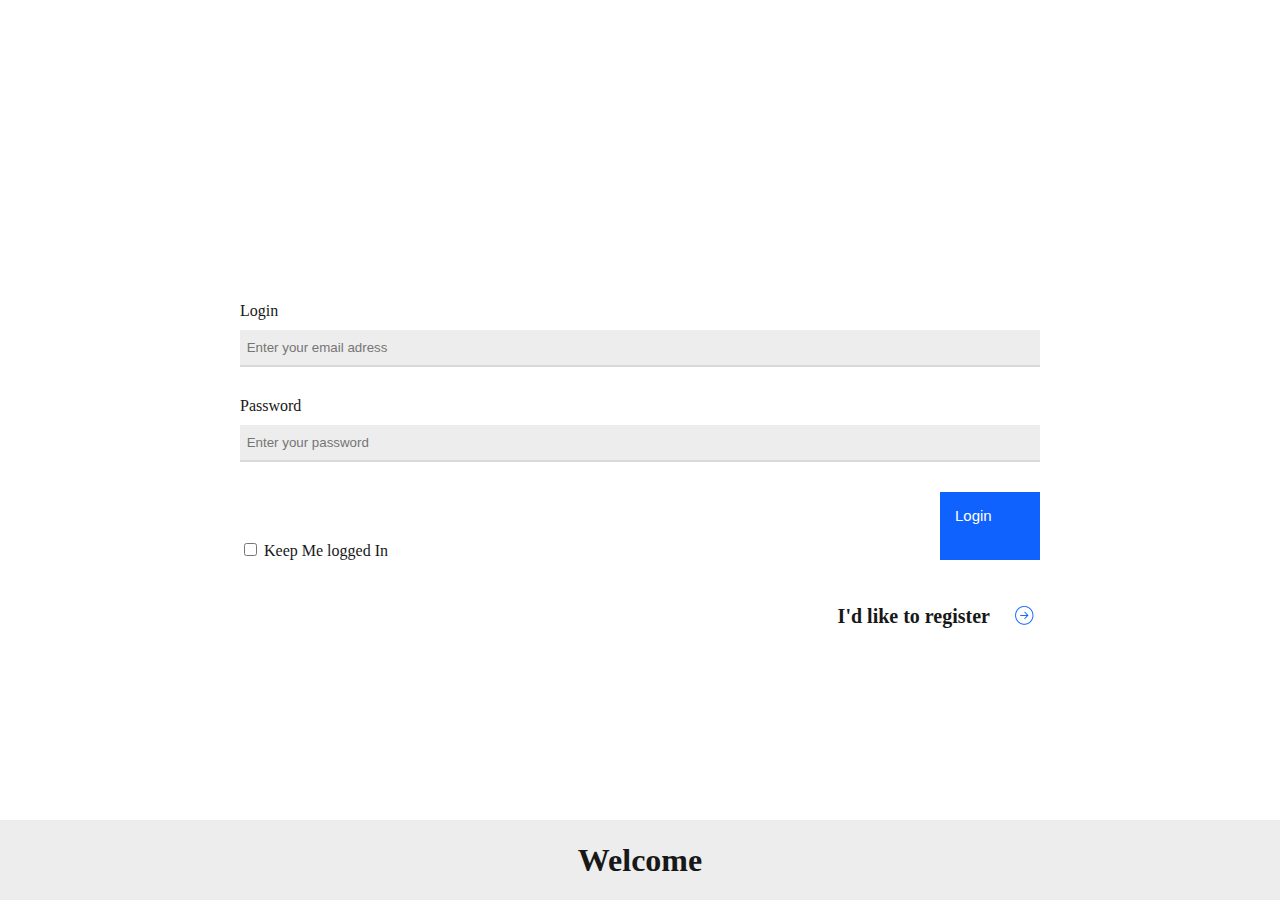
==== index.html @ 5b5484f4 "style: finish basic login page style" ====
<!DOCTYPE html>
<html lang="fr">
<head>
    <meta charset="UTF-8">
    <meta http-equiv="X-UA-Compatible" content="IE=edge">
    <meta name="viewport" content="width=device-width, initial-scale=1.0">

    <link rel="stylesheet" href="assets/css/style.css">

    <title>PracticeLog - Login</title>
</head>
<body>

    <main id="login_main">
        <div class="login_formWrapper">
            <form action="">
                <label for="user_mail">Login</label>
                <input class="mainInput" type="email" name="user_mail" id="" placeholder="Enter your email adress">
                <label for="user_password">Password</label>
                <input class="mainInput" type="password" name="user_password" id="" placeholder="Enter your password">
    
                <div class="logSubmit">
                    <div class="login_elWrapper" id="keepLoggedWrapper">
                        <input type="checkbox" name="keepUserLogged" id="">
                        <label for="keepUserLogged">Keep Me logged In</label>
                    </div>
    
                    <button class="mainBtn" type="submit">Login</button>
                </div>
            </form>
    
            <aside>
                <a class="login_registerLink" href="register.html">I'd like to register</a>
            </aside>
        </div>
    </main>

    <footer class="footerMenu--welcome">
        <h1>Welcome</h1>
    </footer>
    
</body>
</html>
---- assets/css/style.css ----
/* COULEURS */
/* Position & Display classes */
.posFixed, .footerMenu, .footerMenu--welcome {
  position: fixed;
}

.posAbsolute, .login_formWrapper .login_registerLink::after {
  position: absolute;
}

.flexCol, .login_formWrapper {
  flex-direction: column;
}

/* Size & space classes */
.marginInlineCenter {
  margin-inline: auto;
}

.marginBlockCenter {
  margin-block: auto;
}

* {
  box-sizing: border-box;
}

html {
  min-height: 100vh;
  font-size: 62.5%;
}

body {
  min-height: inherit;
  margin: 0;
  padding: 0;
  position: relative;
  font-size: 16px;
  color: #181818;
}

.footerMenu, .footerMenu--welcome {
  width: 100%;
  background-color: #EDEDED;
  bottom: 0;
  display: flex;
  justify-content: space-between;
  align-items: center;
  gap: 0;
}
.footerMenu--welcome {
  display: flex;
  justify-content: center;
  align-items: center;
  gap: 0;
}

.mainInput {
  padding: 0.75em 0.5em;
  background-color: #EDEDED;
  border: none;
  border-bottom: 2px solid #D9D9D9;
  color: #A3A3A3;
}

label + .mainInput {
  margin-top: 0.75em;
}

.mainBtn, .mainBtn--noHeight, .mainBtn--center {
  min-height: 4lh;
  padding: 1em;
  display: flex;
  justify-content: start;
  align-items: start;
  gap: 0;
  border: none;
  background-color: #0F62FE;
  color: white;
  font-size: 1.5rem;
  text-align: left;
  cursor: pointer;
}
.mainBtn--center {
  text-align: center;
}
.mainBtn--noHeight {
  min-height: none;
}

#login_main {
  width: 100%;
  min-height: inherit;
  display: flex;
  justify-content: center;
  align-items: center;
  gap: 0;
}

.login_formWrapper {
  width: clamp(60%, 90%, 800px);
  max-width: 800px;
  height: fit-content;
  display: flex;
  justify-content: space-between;
  align-items: center;
  gap: 1.5rem;
}
.login_formWrapper form {
  width: 100%;
  display: inherit;
  flex-direction: inherit;
}
.login_formWrapper label, .login_formWrapper .logSubmit, .login_formWrapper aside {
  margin-top: 3rem;
}
.login_formWrapper .logSubmit {
  display: flex;
  justify-content: space-between;
  align-items: end;
  gap: 0;
}
.login_formWrapper .mainBtn {
  min-width: 100px;
}
.login_formWrapper aside {
  align-self: flex-end;
  font-weight: 600;
}
.login_formWrapper .login_registerLink {
  display: inline-block;
  position: relative;
  margin-right: 2.5em;
  color: inherit;
  font-size: 2rem;
  font-weight: inherit;
  text-decoration: none;
}
.login_formWrapper .login_registerLink::after {
  width: 1.25em;
  height: 1.25em;
  content: "";
  display: inline-block;
  bottom: 0;
  right: -2.5em;
  background-image: url("../img/ico_forward--blue.png");
  background-repeat: no-repeat;
  background-position: center;
  background-size: contain;
}

/*# sourceMappingURL=style.css.map */
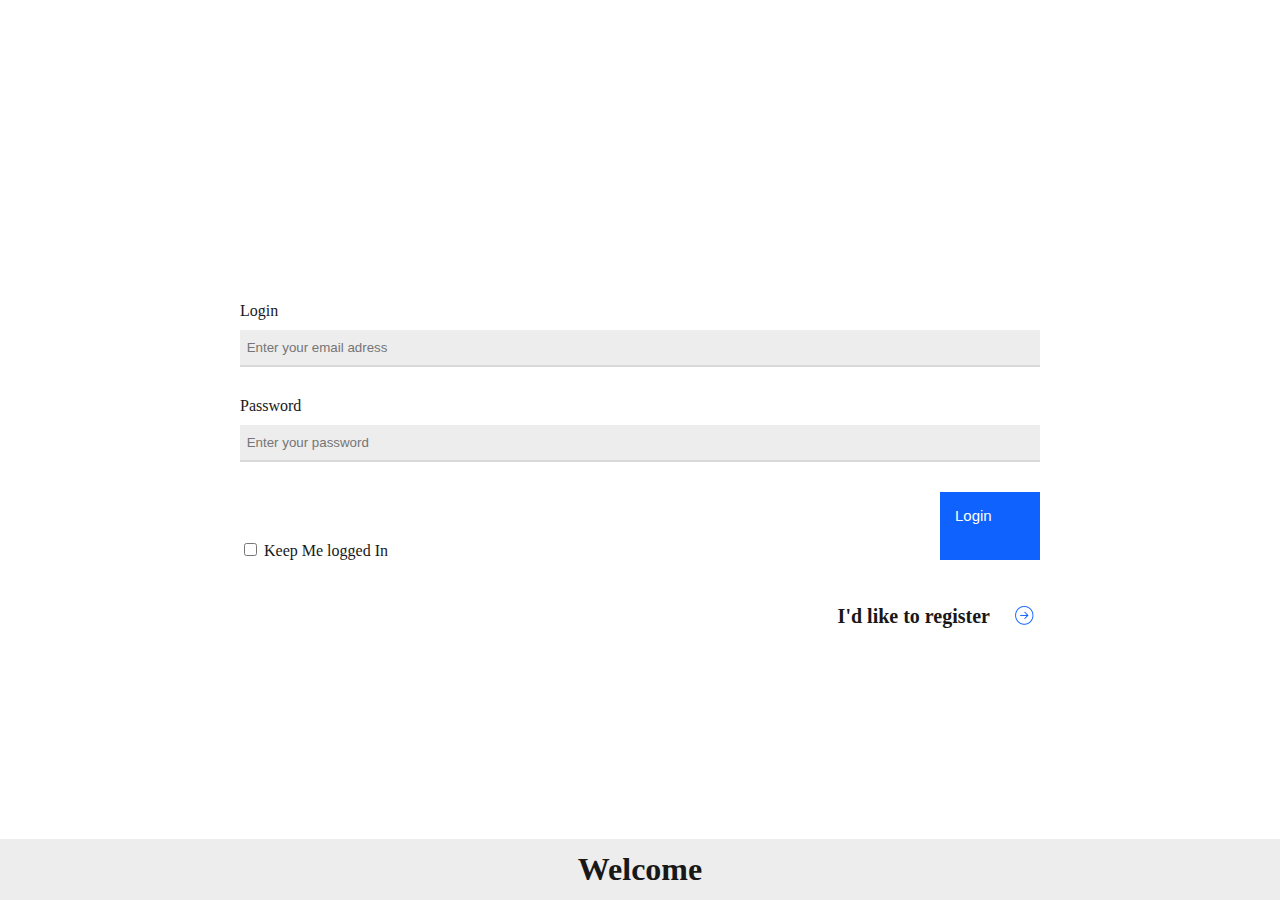
==== commit fa9ef2a2: "feat: add content & basic styles to home/feed page" ====
--- a/index.html
+++ b/index.html
@@ -1,5 +1,5 @@
 <!DOCTYPE html>
-<html lang="fr">
+<html lang="en">
 <head>
     <meta charset="UTF-8">
     <meta http-equiv="X-UA-Compatible" content="IE=edge">
@@ -25,7 +25,7 @@
                         <label for="keepUserLogged">Keep Me logged In</label>
                     </div>
     
-                    <button class="mainBtn" type="submit">Login</button>
+                    <button class="mainBtn" type="submit" onclick="window.location.href = '/home.html'">Login</button>
                 </div>
             </form>
     
--- a/assets/css/style.css
+++ b/assets/css/style.css
@@ -1,6 +1,6 @@
 /* COULEURS */
 /* Position & Display classes */
-.posFixed, .footerMenu, .footerMenu--welcome {
+.posFixed, .mainMenus, .headerMenu, .footerMenu, .footerMenu--welcome {
   position: fixed;
 }
 
@@ -39,8 +39,35 @@
   color: #181818;
 }
 
+.mainMenus, .footerMenu, .footerMenu--welcome, .headerMenu {
+  width: 100%;
+  padding: 0.75em 2em;
+}
+.mainMenus *, .footerMenu *, .footerMenu--welcome *, .headerMenu * {
+  margin: 0;
+}
+
+.mainMenus_img {
+  max-height: 2em;
+}
+
+.headerMenu {
+  background-color: #0F62FE;
+  top: 0;
+  display: flex;
+  justify-content: start;
+  align-items: center;
+  gap: 1.5em;
+  color: white;
+}
+.headerMenu h1, .headerMenu h2, .headerMenu h3, .headerMenu h4, .headerMenu h5, .headerMenu h6 {
+  font-weight: 300;
+}
+.headerMenu + main {
+  margin-top: 12.5vh;
+}
+
 .footerMenu, .footerMenu--welcome {
-  width: 100%;
   background-color: #EDEDED;
   bottom: 0;
   display: flex;
@@ -49,10 +76,7 @@
   gap: 0;
 }
 .footerMenu--welcome {
-  display: flex;
   justify-content: center;
-  align-items: center;
-  gap: 0;
 }
 
 .mainInput {
@@ -60,16 +84,17 @@
   background-color: #EDEDED;
   border: none;
   border-bottom: 2px solid #D9D9D9;
-  color: #A3A3A3;
+  color: #838383;
 }
 
 label + .mainInput {
   margin-top: 0.75em;
 }
 
-.mainBtn, .mainBtn--noHeight, .mainBtn--center {
+.mainBtn, .mainBtn--red, .mainBtn--center, .mainBtn--noHeight {
   min-height: 4lh;
   padding: 1em;
+  padding-right: 2.5em;
   display: flex;
   justify-content: start;
   align-items: start;
@@ -81,11 +106,23 @@
   text-align: left;
   cursor: pointer;
 }
+.mainBtn--red {
+  background-color: #DA1E28;
+}
 .mainBtn--center {
+  justify-content: center;
   text-align: center;
 }
 .mainBtn--noHeight {
   min-height: none;
+}
+
+.sessionTag {
+  padding: 0.333em 0.666em;
+  display: inline-block;
+  border-radius: 100px;
+  background-color: #FFD7D9;
+  color: #DA1E28;
 }
 
 #login_main {
@@ -149,4 +186,49 @@
   background-size: contain;
 }
 
+#home_main {
+  padding: 5vh 5vw;
+}
+
+.home_scheduledSessSection {
+  width: 100%;
+  max-width: 400px;
+}
+
+.home_sectionH2 {
+  width: 100%;
+  border-bottom: 1px solid #181818;
+}
+
+.home_sessionItem {
+  max-width: 100%;
+  width: 100%;
+}
+
+.home_sessionItem_bottomWrapper {
+  max-height: 2em;
+  display: flex;
+  justify-content: space-around;
+  align-items: center;
+  gap: 1em;
+}
+.home_sessionItem_bottomWrapper .home_sessionItem_tagsWrapper {
+  height: 2em;
+}
+.home_sessionItem_bottomWrapper .home_sessionItem_interactIcoWrapper {
+  height: 2em;
+  display: flex;
+  justify-content: space-between;
+  align-items: center;
+  gap: 0.75em;
+}
+.home_sessionItem_bottomWrapper .home_sessionItem_iconWrapper {
+  height: 1em;
+  width: auto;
+}
+.home_sessionItem_bottomWrapper .home_sessionItem_iconWrapper img {
+  max-height: 100%;
+  object-fit: contain;
+}
+
 /*# sourceMappingURL=style.css.map */
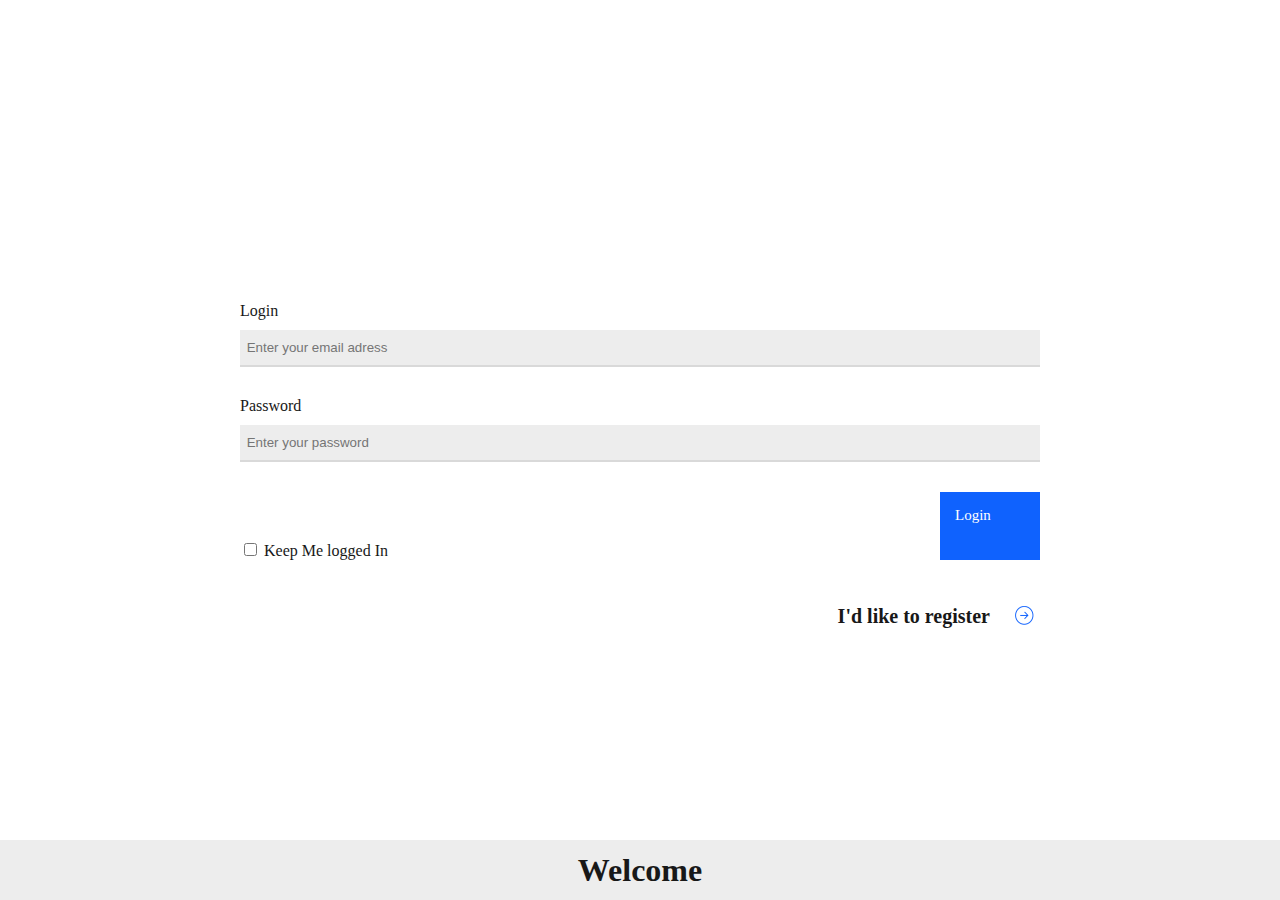
==== commit bb8699ca: "fix: fix broken scroll on left col on feed/home page" ====
--- a/index.html
+++ b/index.html
@@ -25,7 +25,7 @@
                         <label for="keepUserLogged">Keep Me logged In</label>
                     </div>
     
-                    <button class="mainBtn" type="submit" onclick="window.location.href = '/home.html'">Login</button>
+                    <a class="mainBtn" type="" onclick="console.log('click'); window.location.href = './home.html'">Login</a>
                 </div>
             </form>
     
--- a/assets/css/style.css
+++ b/assets/css/style.css
@@ -41,6 +41,7 @@
 
 .mainMenus, .footerMenu, .footerMenu--welcome, .headerMenu {
   width: 100%;
+  max-height: 6rem;
   padding: 0.75em 2em;
 }
 .mainMenus *, .footerMenu *, .footerMenu--welcome *, .headerMenu * {
@@ -64,7 +65,7 @@
   font-weight: 300;
 }
 .headerMenu + main {
-  margin-top: 12.5vh;
+  margin-top: 6rem;
 }
 
 .footerMenu, .footerMenu--welcome {
@@ -77,6 +78,9 @@
 }
 .footerMenu--welcome {
   justify-content: center;
+}
+.footerMenu + main, .footerMenu--welcome + main {
+  margin-bottom: 6rem;
 }
 
 .mainInput {
@@ -187,11 +191,15 @@
 }
 
 #home_main {
-  padding: 5vh 5vw;
+  padding: 5vh 2.5vw;
+}
+
+section {
+  width: 100%;
+  height: fit-content;
 }
 
 .home_scheduledSessSection {
-  width: 100%;
   max-width: 400px;
 }
 
@@ -201,8 +209,9 @@
 }
 
 .home_sessionItem {
-  max-width: 100%;
-  width: 100%;
+  max-width: 400px;
+  width: 100%;
+  margin-bottom: 2em;
 }
 
 .home_sessionItem_bottomWrapper {
@@ -231,4 +240,53 @@
   object-fit: contain;
 }
 
+.home_scheduledSessSection_startWrapper {
+  margin-left: auto;
+}
+.home_scheduledSessSection_startWrapper button {
+  margin-left: inherit;
+}
+
+@media screen and (min-width: 800px) {
+  #home_main {
+    padding: 4vh 2.5vw;
+    display: flex;
+    justify-content: space-between;
+    align-items: start;
+    gap: 10%;
+  }
+
+  .home_scheduledSessSection {
+    max-height: 75vh;
+    padding-bottom: 20vh;
+    overflow-y: scroll;
+    /* Hide scrollbar for IE, Edge and Firefox */
+    -ms-overflow-style: none;
+    scrollbar-width: none;
+    /* Hide scrollbar for Chrome, Safari and Opera */
+  }
+  .home_scheduledSessSection::-webkit-scrollbar {
+    display: none;
+  }
+
+  .home_startSection {
+    min-width: 450px;
+    padding: 10vh 1vw 1vh 1vw;
+    position: fixed;
+    bottom: 9vh;
+    left: 1.5vw;
+    background: white;
+    background: linear-gradient(0deg, rgb(255, 255, 255) 50%, rgba(255, 255, 255, 0) 100%);
+    backdrop-filter: blur(5px);
+  }
+
+  .home_passedSessSection_itemsWrapper {
+    display: flex;
+    justify-content: start;
+    align-items: start;
+    gap: 0;
+    flex-wrap: wrap;
+  }
+}
+
 /*# sourceMappingURL=style.css.map */
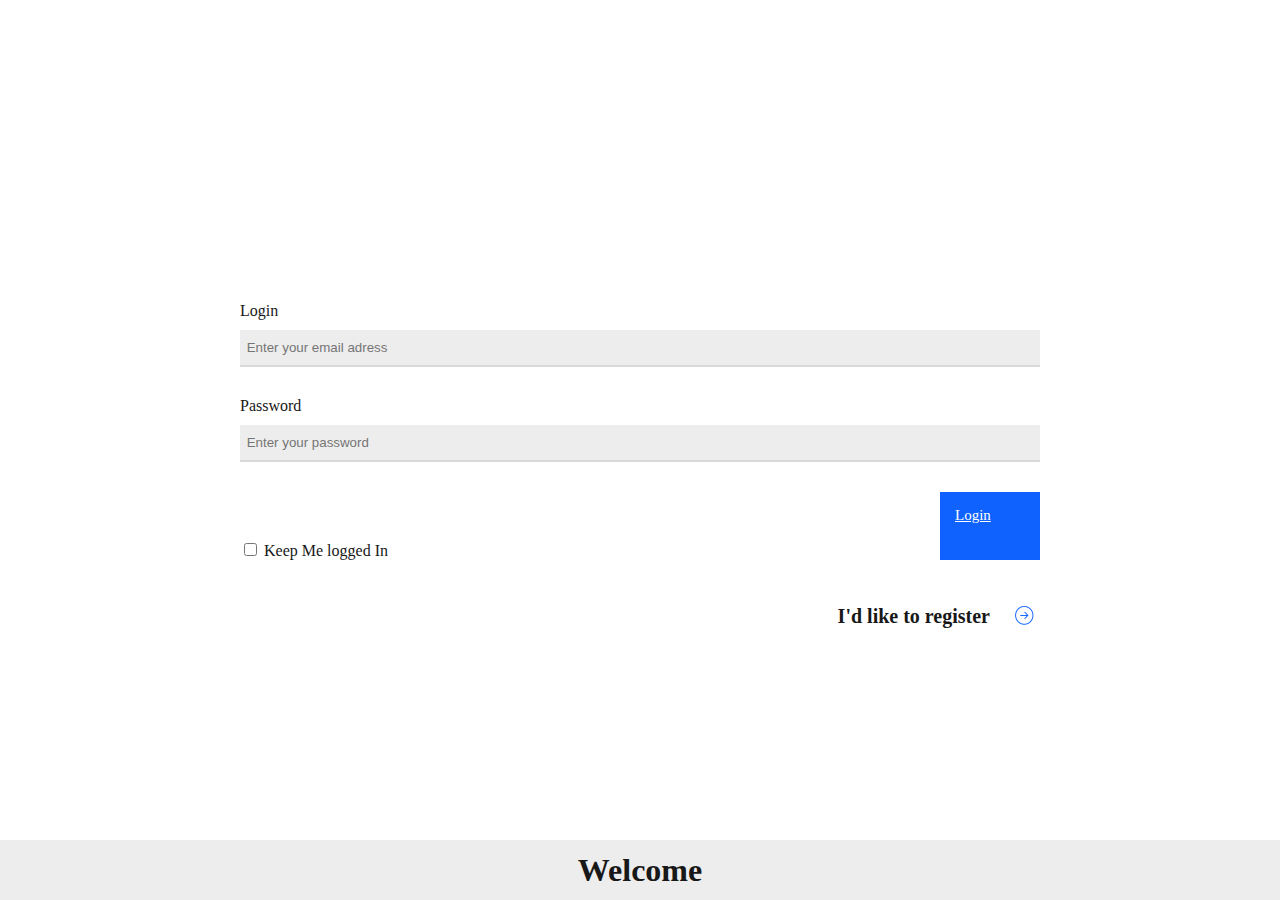
==== commit d6d9d3fe: "fix: fix broken link to home page on login page" ====
--- a/index.html
+++ b/index.html
@@ -25,7 +25,7 @@
                         <label for="keepUserLogged">Keep Me logged In</label>
                     </div>
     
-                    <a class="mainBtn" type="" onclick="console.log('click'); window.location.href = './home.html'">Login</a>
+                    <a class="mainBtn" href="/home.html">Login</a>
                 </div>
             </form>
     
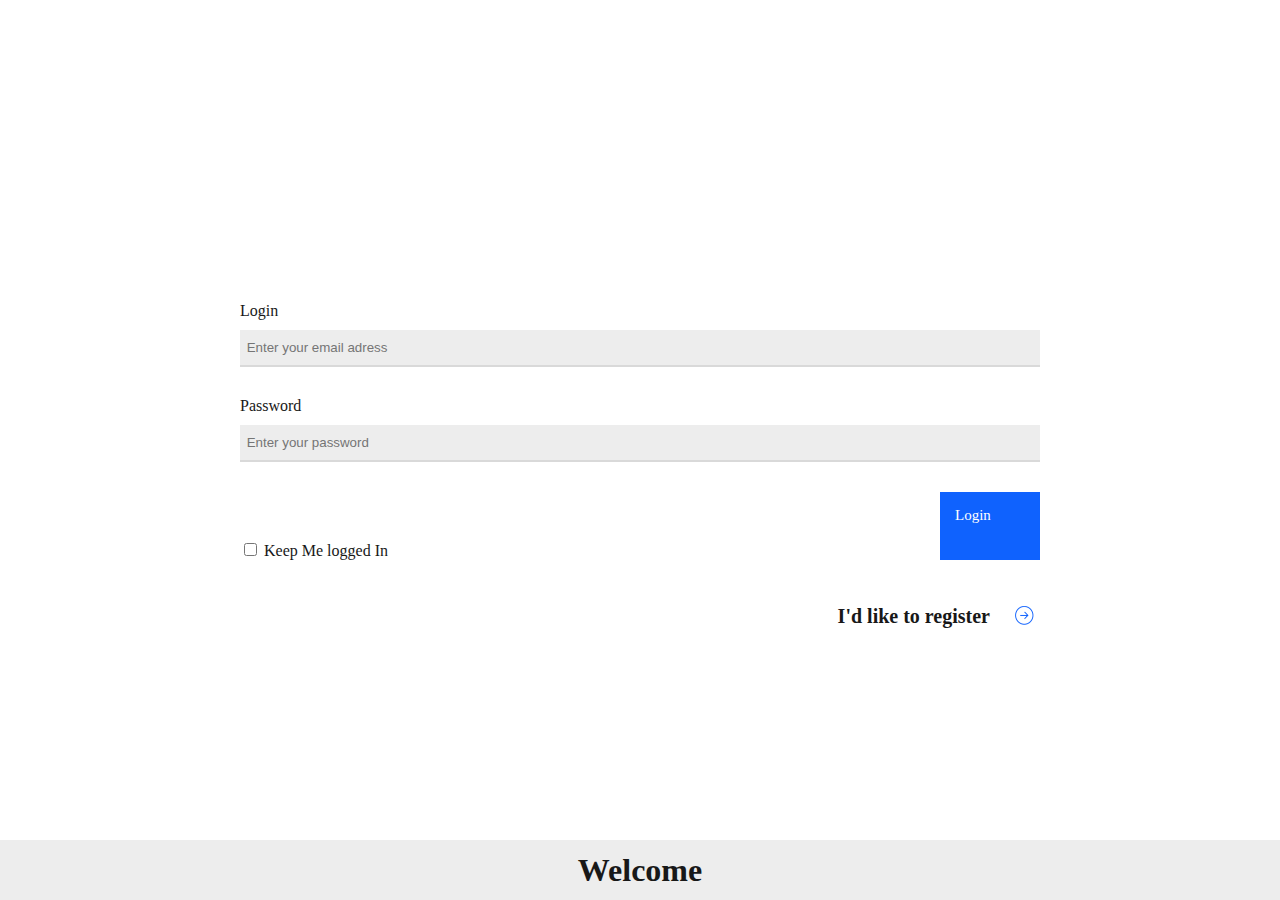
==== commit 20170f72: "fix: broken link to home page on login page" ====
--- a/index.html
+++ b/index.html
@@ -13,7 +13,7 @@
 
     <main id="login_main">
         <div class="login_formWrapper">
-            <form action="">
+            <div class="form">
                 <label for="user_mail">Login</label>
                 <input class="mainInput" type="email" name="user_mail" id="" placeholder="Enter your email adress">
                 <label for="user_password">Password</label>
@@ -27,7 +27,7 @@
     
                     <a class="mainBtn" href="/home.html">Login</a>
                 </div>
-            </form>
+            </div>
     
             <aside>
                 <a class="login_registerLink" href="register.html">I'd like to register</a>
--- a/assets/css/style.css
+++ b/assets/css/style.css
@@ -108,6 +108,7 @@
   color: white;
   font-size: 1.5rem;
   text-align: left;
+  text-decoration: none;
   cursor: pointer;
 }
 .mainBtn--red {
@@ -147,7 +148,7 @@
   align-items: center;
   gap: 1.5rem;
 }
-.login_formWrapper form {
+.login_formWrapper .form {
   width: 100%;
   display: inherit;
   flex-direction: inherit;
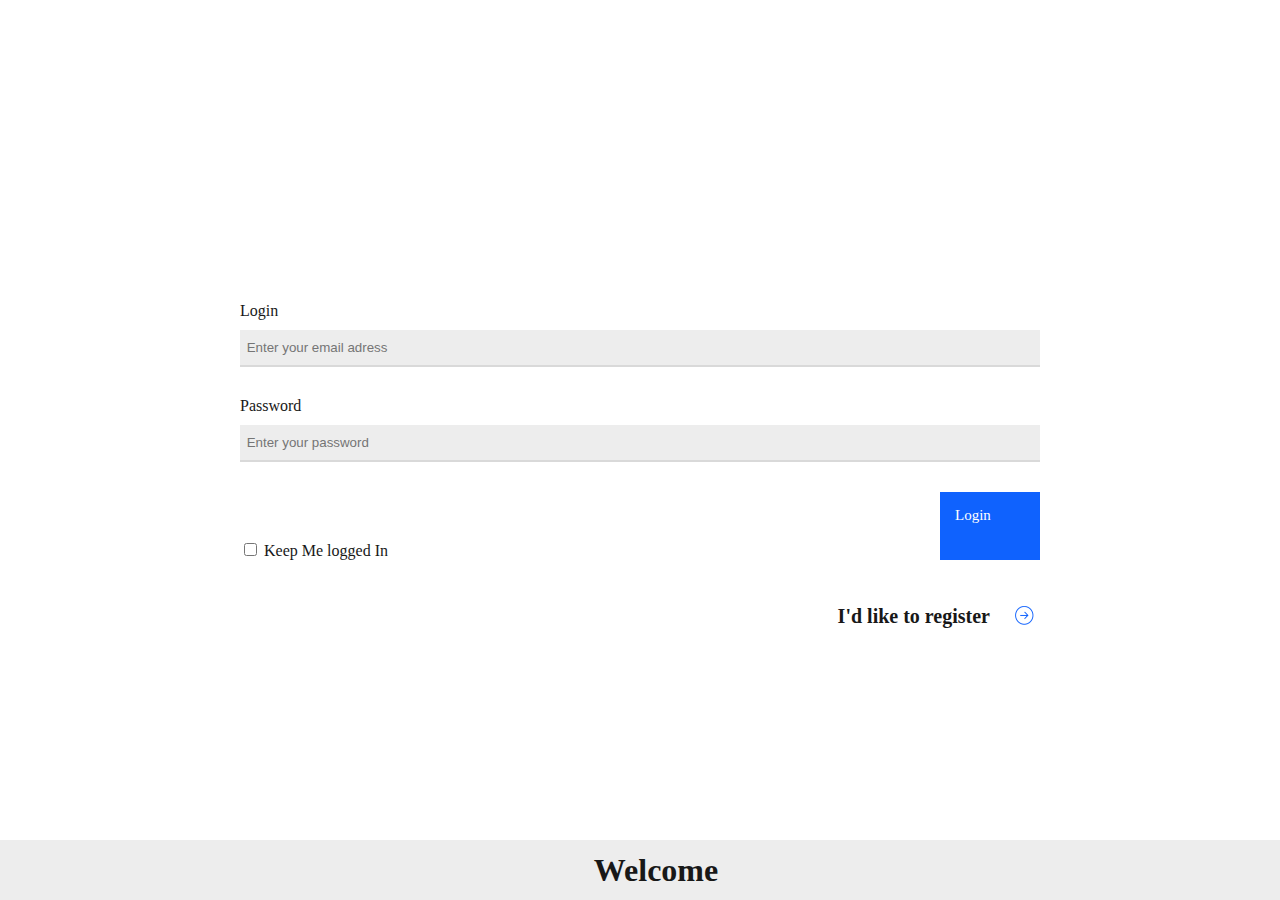
==== commit 1ca27cdf: "feat: add content & basic styles to register page" ====
--- a/index.html
+++ b/index.html
@@ -30,7 +30,7 @@
             </div>
     
             <aside>
-                <a class="login_registerLink" href="register.html">I'd like to register</a>
+                <a class="login_register_link--right" href="register.html">I'd like to register</a>
             </aside>
         </div>
     </main>
--- a/assets/css/style.css
+++ b/assets/css/style.css
@@ -4,11 +4,11 @@
   position: fixed;
 }
 
-.posAbsolute, .login_formWrapper .login_registerLink::after {
+.posAbsolute, .login_formWrapper .login_register_link::after, .login_formWrapper .login_register_link--right::after, .login_formWrapper .login_register_link--left::after, .login_formWrapper--register .login_register_link::after, .login_formWrapper--register .login_register_link--right::after, .login_formWrapper--register .login_register_link--left::after {
   position: absolute;
 }
 
-.flexCol, .login_formWrapper {
+.flexCol, .login_formWrapper, .login_formWrapper--register {
   flex-direction: column;
 }
 
@@ -130,6 +130,14 @@
   color: #DA1E28;
 }
 
+@media screen and (min-width: 800px) {
+  .footerMenu, .footerMenu--welcome {
+    padding-right: 80%;
+  }
+  .footerMenu--welcome {
+    padding-right: unset;
+  }
+}
 #login_main {
   width: 100%;
   min-height: inherit;
@@ -139,7 +147,7 @@
   gap: 0;
 }
 
-.login_formWrapper {
+.login_formWrapper, .login_formWrapper--register {
   width: clamp(60%, 90%, 800px);
   max-width: 800px;
   height: fit-content;
@@ -148,48 +156,66 @@
   align-items: center;
   gap: 1.5rem;
 }
-.login_formWrapper .form {
+.login_formWrapper .form, .login_formWrapper--register .form {
   width: 100%;
   display: inherit;
   flex-direction: inherit;
 }
-.login_formWrapper label, .login_formWrapper .logSubmit, .login_formWrapper aside {
+.login_formWrapper label, .login_formWrapper--register label, .login_formWrapper .logSubmit, .login_formWrapper--register .logSubmit, .login_formWrapper .logSubmit--register, .login_formWrapper--register .logSubmit--register, .login_formWrapper aside, .login_formWrapper--register aside {
   margin-top: 3rem;
 }
-.login_formWrapper .logSubmit {
+.login_formWrapper .logSubmit, .login_formWrapper--register .logSubmit, .login_formWrapper .logSubmit--register, .login_formWrapper--register .logSubmit--register {
   display: flex;
   justify-content: space-between;
   align-items: end;
   gap: 0;
 }
-.login_formWrapper .mainBtn {
+.login_formWrapper .logSubmit--register, .login_formWrapper--register .logSubmit--register {
+  justify-content: end;
+}
+.login_formWrapper .mainBtn, .login_formWrapper--register .mainBtn {
   min-width: 100px;
 }
-.login_formWrapper aside {
+.login_formWrapper aside, .login_formWrapper--register aside {
   align-self: flex-end;
   font-weight: 600;
 }
-.login_formWrapper .login_registerLink {
+.login_formWrapper .login_register_link, .login_formWrapper--register .login_register_link, .login_formWrapper .login_register_link--left, .login_formWrapper--register .login_register_link--left, .login_formWrapper .login_register_link--right, .login_formWrapper--register .login_register_link--right {
   display: inline-block;
   position: relative;
-  margin-right: 2.5em;
   color: inherit;
   font-size: 2rem;
   font-weight: inherit;
   text-decoration: none;
 }
-.login_formWrapper .login_registerLink::after {
+.login_formWrapper .login_register_link::after, .login_formWrapper--register .login_register_link::after, .login_formWrapper .login_register_link--left::after, .login_formWrapper--register .login_register_link--left::after, .login_formWrapper .login_register_link--right::after, .login_formWrapper--register .login_register_link--right::after {
   width: 1.25em;
   height: 1.25em;
   content: "";
   display: inline-block;
   bottom: 0;
-  right: -2.5em;
   background-image: url("../img/ico_forward--blue.png");
   background-repeat: no-repeat;
   background-position: center;
   background-size: contain;
 }
+.login_formWrapper .login_register_link--right, .login_formWrapper--register .login_register_link--right {
+  margin-right: 2.5em;
+}
+.login_formWrapper .login_register_link--right::after, .login_formWrapper--register .login_register_link--right::after {
+  right: -2.5em;
+}
+.login_formWrapper .login_register_link--left, .login_formWrapper--register .login_register_link--left {
+  margin-left: 2.5em;
+}
+.login_formWrapper .login_register_link--left::after, .login_formWrapper--register .login_register_link--left::after {
+  left: -2.5em;
+  transform: rotate(180deg);
+}
+
+.login_formWrapper--register aside {
+  align-self: flex-start;
+}
 
 #home_main {
   padding: 5vh 2.5vw;
@@ -206,6 +232,7 @@
 
 .home_sectionH2 {
   width: 100%;
+  max-width: 800px;
   border-bottom: 1px solid #181818;
 }
 
@@ -246,6 +273,10 @@
 }
 .home_scheduledSessSection_startWrapper button {
   margin-left: inherit;
+}
+
+.home_passedSessSection {
+  margin-top: 5vh;
 }
 
 @media screen and (min-width: 800px) {
@@ -254,7 +285,7 @@
     display: flex;
     justify-content: space-between;
     align-items: start;
-    gap: 10%;
+    gap: 100px;
   }
 
   .home_scheduledSessSection {
@@ -272,20 +303,37 @@
 
   .home_startSection {
     min-width: 450px;
+    height: fit-content;
     padding: 10vh 1vw 1vh 1vw;
     position: fixed;
     bottom: 9vh;
     left: 1.5vw;
+  }
+  .home_startSection .home_startSection_bgdBlur {
+    width: 100%;
+    height: 100%;
+    position: absolute;
+    inset: 0;
+    z-index: -1;
     background: white;
-    background: linear-gradient(0deg, rgb(255, 255, 255) 50%, rgba(255, 255, 255, 0) 100%);
-    backdrop-filter: blur(5px);
+    background: linear-gradient(0deg, rgb(255, 255, 255) 33%, rgba(255, 255, 255, 0) 100%);
+    backdrop-filter: blur(2px);
+  }
+  .home_startSection .home_startSection_btns {
+    background: radial-gradient(circle, rgba(255, 255, 255, 0.5) 50%, rgba(255, 255, 255, 0) 100%);
+    backdrop-filter: blur(2px);
+    z-index: 11;
+  }
+
+  .home_passedSessSection {
+    margin-top: 0;
   }
 
   .home_passedSessSection_itemsWrapper {
     display: flex;
     justify-content: start;
     align-items: start;
-    gap: 0;
+    gap: 1em;
     flex-wrap: wrap;
   }
 }
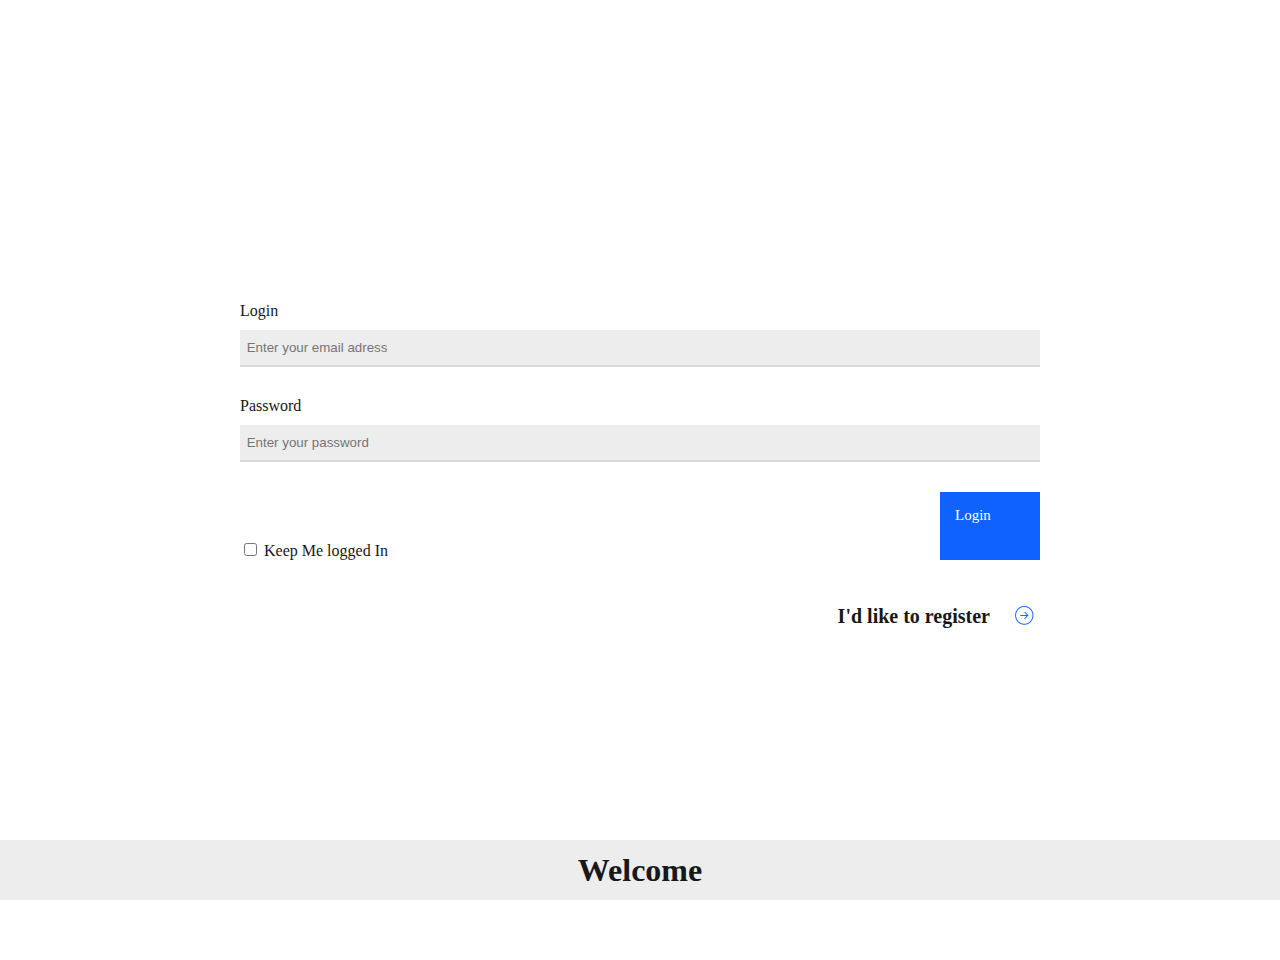
==== commit 667b559f: "feat: add register.2 content and basic styles [TOGGLE SWITCH MISSING]" ====
--- a/index.html
+++ b/index.html
@@ -21,7 +21,7 @@
     
                 <div class="logSubmit">
                     <div class="login_elWrapper" id="keepLoggedWrapper">
-                        <input type="checkbox" name="keepUserLogged" id="">
+                        <input type="checkbox" name="keepUserLogged" id="" value="keepLogged">
                         <label for="keepUserLogged">Keep Me logged In</label>
                     </div>
     
--- a/assets/css/style.css
+++ b/assets/css/style.css
@@ -19,6 +19,22 @@
 
 .marginBlockCenter {
   margin-block: auto;
+}
+
+/* Fonts classes */
+.h, .h1, .h2, .h3, .h4, .h5, .h6 {
+  font-weight: 800;
+}
+.h1 {
+  font-size: 2em;
+}
+.h2 {
+  font-size: 1.5em;
+  font-weight: 700;
+}
+.h3 {
+  font-size: 1.25em;
+  font-weight: 600;
 }
 
 * {
@@ -79,7 +95,8 @@
 .footerMenu--welcome {
   justify-content: center;
 }
-.footerMenu + main, .footerMenu--welcome + main {
+
+main {
   margin-bottom: 6rem;
 }
 
@@ -97,6 +114,7 @@
 
 .mainBtn, .mainBtn--red, .mainBtn--center, .mainBtn--noHeight {
   min-height: 4lh;
+  max-width: 250px;
   padding: 1em;
   padding-right: 2.5em;
   display: flex;
@@ -112,6 +130,8 @@
   cursor: pointer;
 }
 .mainBtn--red {
+  min-height: 3lh;
+  font-size: 1.25rem;
   background-color: #DA1E28;
 }
 .mainBtn--center {
@@ -132,10 +152,8 @@
 
 @media screen and (min-width: 800px) {
   .footerMenu, .footerMenu--welcome {
-    padding-right: 80%;
-  }
-  .footerMenu--welcome {
-    padding-right: unset;
+    justify-content: center;
+    gap: 7.5vw;
   }
 }
 #login_main {
@@ -217,6 +235,22 @@
   align-self: flex-start;
 }
 
+.register_introTxt {
+  width: 100%;
+  text-align: left;
+}
+.register_introTxt .h2 {
+  margin-bottom: 0;
+}
+
+.register2_submit {
+  width: 100%;
+  display: flex;
+  justify-content: space-between;
+  align-items: end;
+  gap: 0;
+}
+
 #home_main {
   padding: 5vh 2.5vw;
 }
@@ -320,7 +354,6 @@
     backdrop-filter: blur(2px);
   }
   .home_startSection .home_startSection_btns {
-    background: radial-gradient(circle, rgba(255, 255, 255, 0.5) 50%, rgba(255, 255, 255, 0) 100%);
     backdrop-filter: blur(2px);
     z-index: 11;
   }
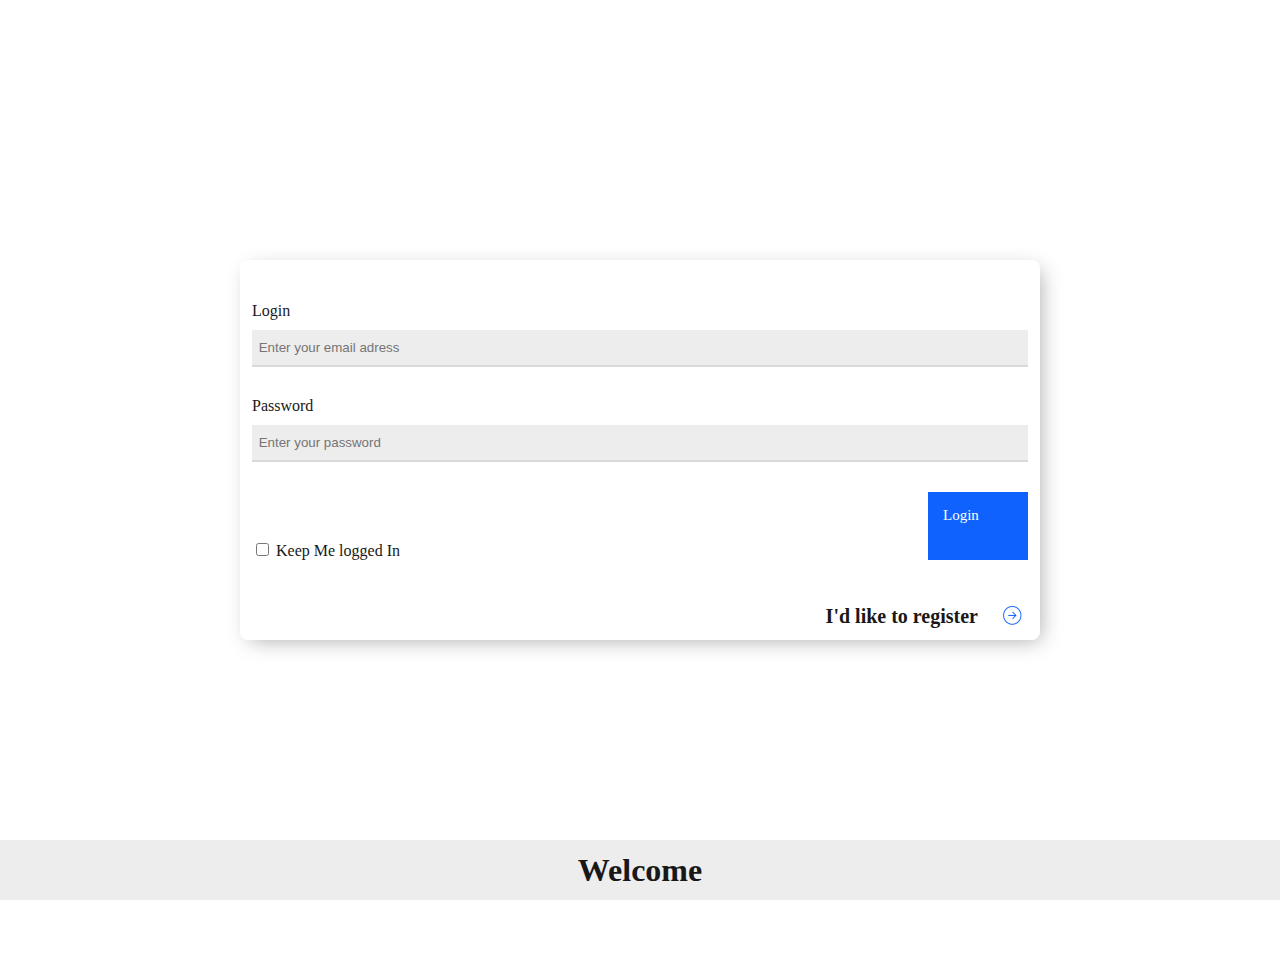
==== commit 03bd5f74: "style: added style for toggleSwitches" ====
--- a/index.html
+++ b/index.html
@@ -12,7 +12,7 @@
 <body>
 
     <main id="login_main">
-        <div class="login_formWrapper">
+        <div class="login_formWrapper main--cardStyle">
             <div class="form">
                 <label for="user_mail">Login</label>
                 <input class="mainInput" type="email" name="user_mail" id="" placeholder="Enter your email adress">
@@ -30,7 +30,7 @@
             </div>
     
             <aside>
-                <a class="login_register_link--right" href="register.html">I'd like to register</a>
+                <a class="login_register_link--right" href="register/">I'd like to register</a>
             </aside>
         </div>
     </main>
--- a/assets/css/style.css
+++ b/assets/css/style.css
@@ -142,6 +142,62 @@
   min-height: none;
 }
 
+.toggleSwitch_wrapper {
+  max-width: fit-content;
+  margin-top: -40px;
+  display: flex;
+  justify-content: space-between;
+  align-items: center;
+  gap: 0;
+}
+
+.toggleSwitch, .toggleSwitch--small {
+  display: inline-block;
+  position: relative;
+  width: 70px;
+  height: 40px;
+  cursor: pointer;
+  overflow: hidden;
+}
+.toggleSwitch input, .toggleSwitch--small input {
+  position: absolute;
+  top: -30px;
+  top: -30px;
+  width: 0;
+  height: 0;
+}
+.toggleSwitch input + span, .toggleSwitch--small input + span {
+  position: absolute;
+  top: 0;
+  bottom: 0;
+  left: 0;
+  right: 0;
+  background: #EDEDED;
+  border-radius: 20px;
+}
+.toggleSwitch input + span:before, .toggleSwitch--small input + span:before {
+  content: "";
+  display: inline-block;
+  position: absolute;
+  top: 50%;
+  left: 4px;
+  width: 32px;
+  height: 32px;
+  background: white;
+  border-radius: 50%;
+  transform: translateY(-50%);
+  transition: all 0.5s;
+}
+.toggleSwitch input:checked + span, .toggleSwitch--small input:checked + span {
+  background: #198038;
+}
+.toggleSwitch input:checked + span:before, .toggleSwitch--small input:checked + span:before {
+  left: 34px;
+}
+.toggleSwitch--small {
+  transform: scale(0.5);
+}
+
 .sessionTag {
   padding: 0.333em 0.666em;
   display: inline-block;
@@ -155,6 +211,13 @@
     justify-content: center;
     gap: 7.5vw;
   }
+
+  .main--cardStyle {
+    -webkit-box-shadow: 5px 5px 21px -5px #A8A8A8;
+    box-shadow: 5px 5px 21px -5px #A8A8A8;
+    padding: 0.75em;
+    border-radius: 8px;
+  }
 }
 #login_main {
   width: 100%;
@@ -179,16 +242,16 @@
   display: inherit;
   flex-direction: inherit;
 }
-.login_formWrapper label, .login_formWrapper--register label, .login_formWrapper .logSubmit, .login_formWrapper--register .logSubmit, .login_formWrapper .logSubmit--register, .login_formWrapper--register .logSubmit--register, .login_formWrapper aside, .login_formWrapper--register aside {
+.login_formWrapper label, .login_formWrapper--register label, .login_formWrapper .logSubmit, .login_formWrapper--register .logSubmit, .login_formWrapper .logSubmit--1El, .login_formWrapper--register .logSubmit--1El, .login_formWrapper aside, .login_formWrapper--register aside {
   margin-top: 3rem;
 }
-.login_formWrapper .logSubmit, .login_formWrapper--register .logSubmit, .login_formWrapper .logSubmit--register, .login_formWrapper--register .logSubmit--register {
+.login_formWrapper .logSubmit, .login_formWrapper--register .logSubmit, .login_formWrapper .logSubmit--1El, .login_formWrapper--register .logSubmit--1El {
   display: flex;
   justify-content: space-between;
   align-items: end;
   gap: 0;
 }
-.login_formWrapper .logSubmit--register, .login_formWrapper--register .logSubmit--register {
+.login_formWrapper .logSubmit--1El, .login_formWrapper--register .logSubmit--1El {
   justify-content: end;
 }
 .login_formWrapper .mainBtn, .login_formWrapper--register .mainBtn {
@@ -244,7 +307,6 @@
 }
 
 .register2_submit {
-  width: 100%;
   display: flex;
   justify-content: space-between;
   align-items: end;
